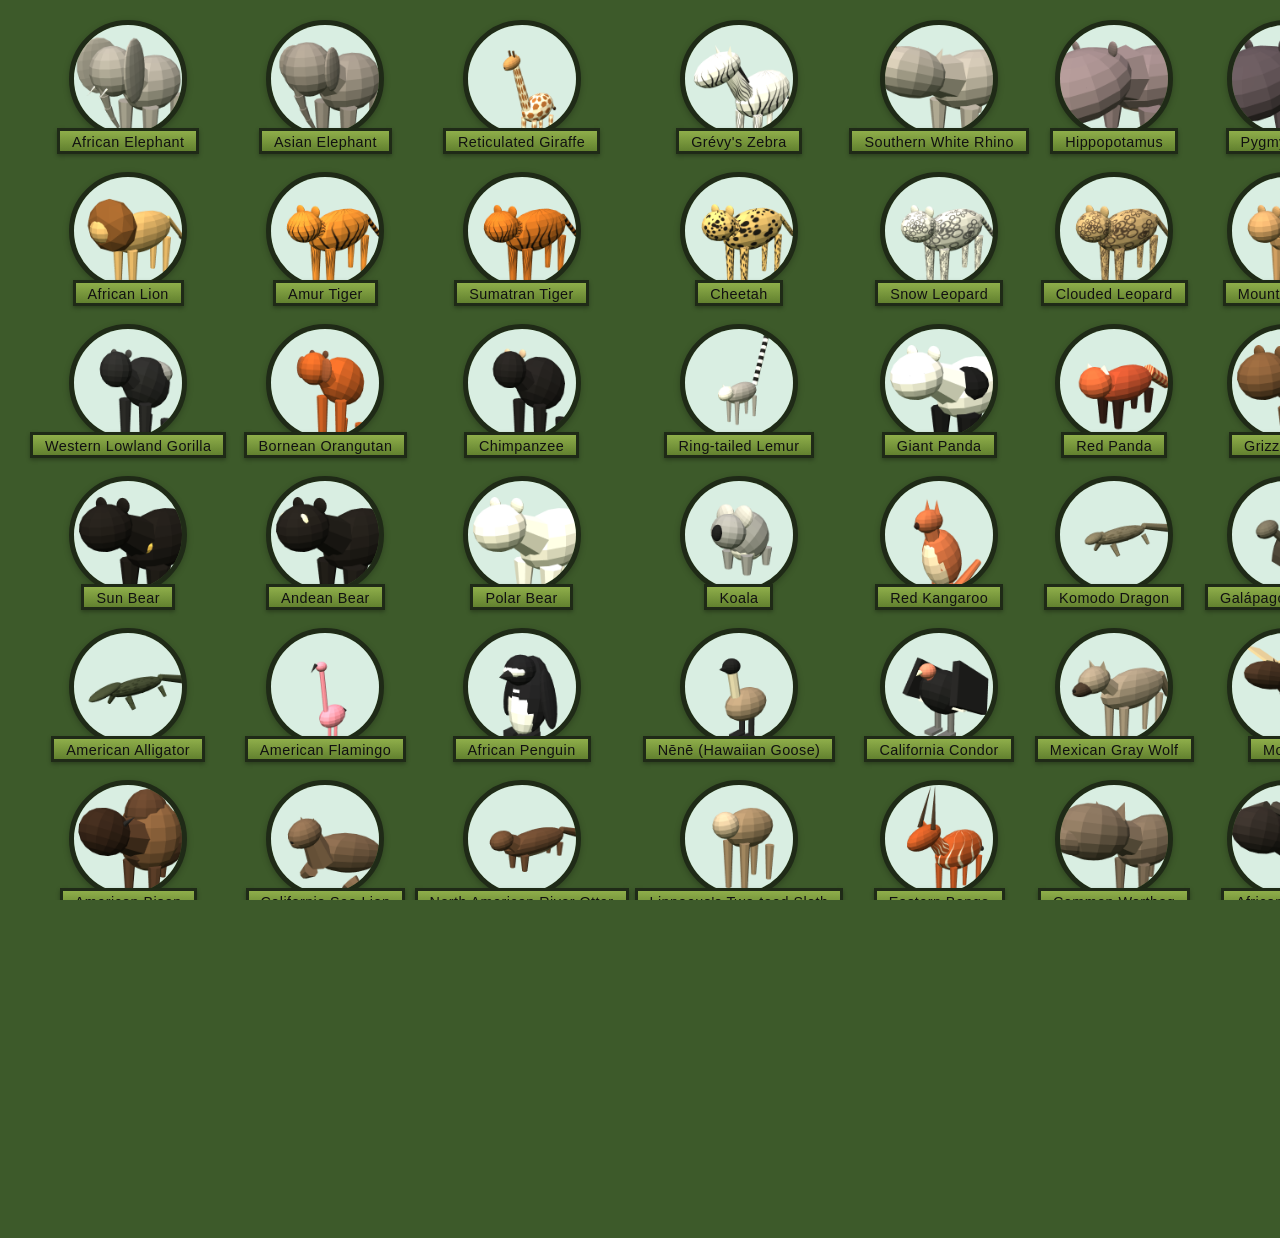
==== tools/gallery.html @ fa6981a2 "3D world, animated animals, portraits and Planet Zoo 2-style UI - Replace the 2D map with a Three.js" ====
<!doctype html>
<html><head><meta charset="utf-8"><title>Model gallery</title>
<link rel="stylesheet" href="../css/style.css">
<style>html,body{overflow:auto;background:#3d5a2a} .g{display:grid;grid-template-columns:repeat(7,1fr);gap:18px 6px;padding:20px}.g div{display:flex;flex-direction:column;align-items:center}</style></head>
<body><div class="g" id="g"></div>
<script src="../js/vendor/three.min.js"></script>
<script src="../js/core/util.js"></script><script src="../js/data/species.js"></script>
<script src="../js/ui/models.js"></script><script src="../js/ui/portraits.js"></script>
<script>
ZG.Models.buildScenery();
const g = document.getElementById('g');
for (const id of Object.keys(ZG.SPECIES)) { const d = document.createElement('div'); d.innerHTML = ZG.Portraits.img(id, 'portrait lg') + `<span class="banner">${ZG.SPECIES[id].name}</span>`; g.appendChild(d); }
</script></body></html>
---- css/style.css ----
:root {
  --cream: #f6f1e3;
  --cream2: #ece4cf;
  --paper: #fffdf6;
  --line: #d9ceb2;
  --ink: #3b3a2e;
  --muted: #7a7560;
  --olive: #5e7d35;
  --olive2: #4b6a2a;
  --olive-dark: #36501d;
  --pink: #e36f97;
  --pink2: #f3a9c2;
  --accent: #e8a126;
  --good: #3f9a4a;
  --warn: #c98710;
  --bad: #cf4436;
  --radius: 12px;
  --shadow: 0 8px 28px rgba(40, 45, 20, 0.28);
  font-family: 'Nunito', system-ui, -apple-system, 'Segoe UI', sans-serif;
  color-scheme: light;
}
* { box-sizing: border-box; }
html, body { margin: 0; height: 100%; background: #2f3b25; color: var(--ink); overflow: hidden; }
.hidden { display: none !important; }
button { font: inherit; color: inherit; cursor: pointer; }
input, select { font: inherit; color: var(--ink); background: var(--paper); border: 1.5px solid var(--line); border-radius: 8px; padding: 6px 9px; }
input:focus, select:focus { outline: 2px solid var(--pink2); }
input[type='range'] { accent-color: var(--pink); padding: 0; border: none; background: none; }
kbd { background: var(--paper); border: 1px solid var(--line); border-bottom-width: 2px; border-radius: 5px; padding: 0 5px; font-size: 0.82em; font-family: inherit; }
h2 { margin: 0.2em 0 0.5em; font-size: 1.2rem; font-weight: 900; }
h3 { margin: 1.1em 0 0.45em; font-size: 0.95rem; font-weight: 900; color: var(--olive2); text-transform: uppercase; letter-spacing: 0.04em; }
h4 { margin: 0.9em 0 0.3em; font-size: 0.92rem; font-weight: 800; }
.sub { color: var(--muted); font-size: 0.85rem; }
.tip { background: #eef3dc; border-left: 4px solid var(--olive); padding: 8px 11px; border-radius: 8px; font-size: 0.86rem; }
.good { color: var(--good); }
.warn { color: var(--warn); }
.bad { color: var(--bad); }

.btn { background: var(--paper); border: 1.5px solid var(--line); border-radius: 18px; padding: 5px 13px; font-weight: 700; transition: all 0.15s; }
.btn:hover:not(:disabled) { border-color: var(--pink); background: #fff3f7; }
.btn:disabled { opacity: 0.45; cursor: not-allowed; }
.btn.primary { background: var(--olive); border-color: var(--olive2); color: #fff; }
.btn.primary:hover:not(:disabled) { background: var(--olive2); color: #fff; }
.btn.danger { color: var(--bad); }
.btn.danger:hover { background: #fdecea; border-color: var(--bad); }
.btn.sm { padding: 2px 9px; font-size: 0.78rem; }
.btn.big { padding: 12px 26px; font-size: 1.08rem; }
.btn.on { background: var(--pink); border-color: var(--pink); color: #fff; }

/* ---------------- Portraits (field-guide roundels) ---------------- */
.portrait { border-radius: 50%; border: 4px solid #1f2a17; background: #d9eee2; object-fit: cover; display: inline-block; vertical-align: middle; box-shadow: 0 2px 6px rgba(0, 0, 0, 0.25); }
.portrait.emo { display: inline-flex; align-items: center; justify-content: center; font-size: 60%; }
.portrait.xs { width: 26px; height: 26px; border-width: 2px; }
.portrait.sm { width: 52px; height: 52px; border-width: 3px; }
.portrait.md { width: 74px; height: 74px; }
.portrait.lg { width: 118px; height: 118px; border-width: 5px; }
.banner { display: inline-block; background: linear-gradient(#8fae4a, #62812f); color: #111; font-family: 'Luckiest Guy', 'Nunito', sans-serif; letter-spacing: 0.03em; font-size: 0.9rem; padding: 3px 12px 1px; border: 3px solid #1f2a17; margin-top: -10px; position: relative; white-space: nowrap; box-shadow: 0 2px 4px rgba(0, 0, 0, 0.3); }

/* ---------------- Start / creator ---------------- */
#start-screen { position: fixed; inset: 0; overflow-y: auto; background: linear-gradient(rgba(30, 45, 20, 0.55), rgba(30, 45, 20, 0.75)), radial-gradient(ellipse at 30% 20%, #7aa35a 0%, #3d5a2a 55%, #243519 100%); }
.creator { max-width: 1120px; margin: 0 auto; padding: 24px 20px 60px; }
.creator.step1, .creator.step2, .creator.step3, .creator.step4 { background: var(--cream); border-radius: 18px; margin: 24px auto; box-shadow: var(--shadow); }
.title-screen { text-align: center; padding-top: 4vh; color: #fff; }
.title-screen h1 { font-family: 'Luckiest Guy', Georgia, serif; font-size: 4.2rem; margin: 0.1em 0 0.2em; color: #f8eec8; text-shadow: 0 4px 0 #1f2a17, 0 8px 20px rgba(0, 0, 0, 0.5); letter-spacing: 0.04em; }
.title-screen .tag { font-size: 1.2rem; color: #eef3dc; font-weight: 700; }
.title-screen .sub { color: #d7e2c0; }
.roundels { display: grid; grid-template-columns: repeat(6, 1fr); gap: 16px 8px; max-width: 980px; margin: 0 auto; min-height: 290px; }
.roundel { display: flex; flex-direction: column; align-items: center; animation: pop 0.35s; }
.roundel .banner { font-size: 0.78rem; }
.big-actions { display: flex; gap: 12px; justify-content: center; margin: 26px 0 14px; flex-wrap: wrap; }
.big-actions .btn:not(.primary) { background: var(--cream); }
.stepper { display: flex; gap: 8px; margin-bottom: 14px; flex-wrap: wrap; }
.stepper span { padding: 4px 14px; border-radius: 20px; background: var(--cream2); color: var(--muted); font-size: 0.85rem; font-weight: 800; }
.stepper span.cur { background: var(--pink); color: #fff; }
.stepper span.done { color: var(--olive2); }
.two { display: grid; grid-template-columns: 1fr 1fr; gap: 22px; }
.creator label { display: block; margin: 10px 0; font-weight: 700; }
.creator label input, .creator label select { display: block; width: 100%; margin-top: 4px; }
.swatches { display: flex; flex-wrap: wrap; gap: 7px; }
.sw { width: 32px; height: 32px; border-radius: 50%; border: 3px solid #fff; box-shadow: 0 0 0 1px var(--line); }
.sw.on { box-shadow: 0 0 0 3px var(--pink); }
.chip { background: var(--paper); border: 1.5px solid var(--line); border-radius: 16px; padding: 4px 13px; text-transform: capitalize; font-weight: 700; }
.chip.on { background: var(--pink); border-color: var(--pink); color: #fff; }
.preview { text-align: center; }
.prevbox { width: 240px; height: 240px; margin: 10px auto; border-radius: 50%; border: 6px solid #1f2a17; background: radial-gradient(circle at 50% 40%, #e9f5ea, #b8d9a8); overflow: hidden; display: flex; align-items: center; justify-content: center; }
.prevbox img { width: 100%; height: 100%; object-fit: cover; }
.preview p { font-family: 'Luckiest Guy', 'Nunito', sans-serif; font-size: 1.5rem; margin: 6px 0; }
.cards { display: grid; grid-template-columns: repeat(auto-fill, minmax(230px, 1fr)); gap: 10px; }
.cards.small { grid-template-columns: repeat(auto-fill, minmax(170px, 1fr)); }
.card { background: var(--paper); border: 1.5px solid var(--line); border-radius: var(--radius); padding: 10px 12px; margin: 8px 0; }
.card.pick { text-align: left; margin: 0; display: flex; flex-direction: column; gap: 4px; transition: all 0.15s; }
.card.pick small { color: var(--muted); }
.card.pick:hover { border-color: var(--pink2); transform: translateY(-1px); }
.card.pick.on { border-color: var(--pink); box-shadow: 0 0 0 3px #f3a9c255; background: #fff7fa; }
.card.pick .good { color: var(--good); }
.card.pick .bad { color: var(--bad); }
.card.pick .yrs { color: var(--pink); font-weight: 800; }
.cards.zoos { grid-template-columns: repeat(5, 1fr); }
.card.zoo { align-items: center; text-align: center; }
.card.zoo .zemo { font-size: 42px; }
.card.zoo .diff { color: var(--pink) !important; font-weight: 800; }
.zoo-profile { background: var(--paper); border: 1.5px solid var(--line); border-radius: 16px; padding: 16px 20px; margin-top: 14px; }
.zoo-profile .tagline { font-style: italic; color: var(--olive2); font-weight: 700; }
.zoo-profile ul { margin: 0.2em 0; padding-left: 1.2em; }
.zoo-profile li { margin: 2px 0; }
.mixrow { display: grid; grid-template-columns: 150px 1fr 40px; gap: 8px; align-items: center; font-size: 0.85rem; margin: 3px 0; }
.mods { display: flex; flex-wrap: wrap; gap: 6px; }
.mod { padding: 3px 11px; border-radius: 14px; background: var(--paper); font-size: 0.84rem; font-weight: 700; }
.mod.good { border: 1.5px solid #9fcf97; }
.mod.bad { border: 1.5px solid #eba69c; }
.nav { display: flex; justify-content: space-between; margin-top: 22px; }

/* ---------------- Game layout ---------------- */
#game { position: fixed; inset: 0; }
#view { position: absolute; inset: 0; }
#map { width: 100%; height: 100%; display: block; cursor: grab; touch-action: none; }
#map:active { cursor: grabbing; }
#overlay { position: absolute; inset: 0; pointer-events: none; overflow: hidden; }
.lbl { position: absolute; left: 0; top: 0; will-change: transform; white-space: nowrap; }
.lbl.sign { background: rgba(255, 253, 246, 0.92); border: 2px solid #6b4a2b; border-radius: 8px; padding: 2px 9px; font-weight: 800; font-size: 0.78rem; text-align: center; box-shadow: 0 2px 6px rgba(0, 0, 0, 0.25); }
.lbl.sign small { display: block; font-weight: 600; color: var(--muted); font-size: 0.68rem; }
.lbl.sign.sel { border-color: var(--pink); box-shadow: 0 0 0 3px var(--pink2); }
.lbl.sign .prog { display: block; height: 5px; background: #ddd; border-radius: 3px; margin-top: 2px; overflow: hidden; }
.lbl.sign .prog b { display: block; height: 100%; background: var(--accent); }
.lbl.aname { font-size: 0.72rem; font-weight: 800; color: #fff; text-shadow: 0 1px 3px #000, 0 0 2px #000; }
.lbl.bubble { background: #fff; border-radius: 14px; padding: 5px 11px; font-size: 0.8rem; font-weight: 700; box-shadow: 0 3px 10px rgba(0, 0, 0, 0.25); transition: opacity 0.3s; }
.lbl.bubble::after { content: ''; position: absolute; left: 50%; bottom: -7px; border: 7px solid transparent; border-top-color: #fff; border-bottom: 0; transform: translateX(-50%); }
.lbl.fx { font-size: 34px; }
#tooltip { position: absolute; display: none; pointer-events: none; background: var(--paper); border: 1.5px solid var(--line); border-radius: 10px; padding: 7px 10px; font-size: 0.82rem; max-width: 280px; z-index: 5; box-shadow: var(--shadow); }
#walkhud { position: absolute; left: 50%; bottom: 84px; transform: translateX(-50%); pointer-events: none; }
.hud { background: rgba(255, 253, 246, 0.93); border: 1.5px solid var(--line); border-radius: 14px; padding: 8px 16px; font-size: 0.86rem; text-align: center; box-shadow: var(--shadow); }

#badge { position: absolute; left: 14px; top: 12px; display: flex; gap: 10px; align-items: center; background: rgba(255, 253, 246, 0.94); border-radius: 16px; padding: 6px 14px 6px 8px; box-shadow: var(--shadow); }
#badge .zemo { font-size: 28px; }
#badge b { display: block; font-weight: 900; }
#badge small { color: var(--muted); font-weight: 700; }
.alert-btn { background: #fff1d6; border: 1.5px solid var(--accent); border-radius: 14px; font-weight: 800; padding: 3px 10px; margin-left: 6px; }
#ticker { position: absolute; left: 50%; top: 12px; transform: translateX(-50%); max-width: min(560px, 38vw); background: rgba(255, 253, 246, 0.9); border-radius: 16px; padding: 7px 16px; font-size: 0.84rem; font-weight: 700; white-space: nowrap; overflow: hidden; text-overflow: ellipsis; box-shadow: var(--shadow); }
#ticker:empty { display: none; }
#ticker .good { color: var(--good); }
#ticker .bad { color: var(--bad); }

#window { position: absolute; left: 14px; top: 70px; bottom: 86px; width: 440px; max-width: calc(100vw - 28px); background: var(--cream); border-radius: 16px; box-shadow: var(--shadow); display: flex; flex-direction: column; overflow: hidden; border: 1.5px solid var(--line); animation: slidein 0.18s; }
#window header { display: flex; align-items: center; justify-content: space-between; background: var(--pink); color: #fff; padding: 8px 12px 8px 16px; }
#window header h2 { margin: 0; font-size: 1.05rem; }
.winclose { background: rgba(255, 255, 255, 0.25); border: none; border-radius: 50%; width: 28px; height: 28px; font-size: 1.2rem; font-weight: 900; color: #fff; }
.winclose:hover { background: rgba(255, 255, 255, 0.45); }
#panel { overflow-y: auto; padding: 12px 16px 30px; font-size: 0.9rem; flex: 1; }

#bottombar { position: absolute; left: 0; right: 0; bottom: 0; height: 72px; display: flex; align-items: stretch; background: linear-gradient(#6e8e40, #53732c); border-top: 3px solid #3f5a20; color: #fff; box-shadow: 0 -4px 14px rgba(0, 0, 0, 0.25); }
#statsbar { display: flex; align-items: center; gap: 14px; padding: 0 14px; background: rgba(0, 0, 0, 0.15); }
#statsbar span { display: flex; align-items: center; gap: 4px; font-weight: 800; font-size: 0.9rem; white-space: nowrap; }
#statsbar i { font-style: normal; }
#statsbar .stars { color: #ffd54f; font-size: 1.05rem; letter-spacing: 1px; }
#statsbar .good { color: #d4f7a8; }
#statsbar .warn { color: #ffe08a; }
#statsbar .bad { color: #ffb4a8; }
#toolbar { display: flex; flex: 1 1 auto; min-width: 0; justify-content: safe center; align-items: center; gap: 2px; overflow-x: auto; padding: 0 6px; }
.tool { background: none; border: none; color: #fff; display: flex; flex-direction: column; align-items: center; font-size: 0.68rem; font-weight: 800; padding: 6px 8px; border-radius: 10px; min-width: 70px; }
.tool span { font-size: 1.35rem; line-height: 1.2; }
.tool:hover { background: rgba(255, 255, 255, 0.15); }
.tool.on { background: var(--cream); color: var(--ink); }
#controls { display: flex; align-items: center; gap: 8px; padding: 0 14px; background: rgba(0, 0, 0, 0.15); }
#clock { position: absolute; right: 14px; top: 12px; display: flex; align-items: center; gap: 10px; background: rgba(255, 253, 246, 0.94); border-radius: 16px; padding: 6px 8px 6px 14px; box-shadow: var(--shadow); }
#clock .wx, #clock .date { font-weight: 800; font-size: 0.88rem; white-space: nowrap; }
.speeds { display: flex; gap: 2px; background: var(--olive); border-radius: 12px; padding: 3px; }
.spd { background: none; border: none; color: #fff; border-radius: 9px; padding: 4px 8px; font-size: 0.74rem; min-width: 32px; font-weight: 800; }
.spd.on { background: var(--cream); color: var(--ink); }
.ctl { background: rgba(255, 255, 255, 0.15); border: none; color: #fff; border-radius: 10px; padding: 6px 10px; font-weight: 800; }
.ctl:hover { background: rgba(255, 255, 255, 0.28); }
.ctl.walk { background: var(--pink); }
.ctl.walk.on { background: var(--cream); color: var(--ink); }
body.walking #badge { opacity: 0.85; }

/* panel components */
.kpis { display: grid; grid-template-columns: repeat(auto-fill, minmax(118px, 1fr)); gap: 6px; margin: 8px 0 12px; }
.kpis > div { background: var(--paper); border: 1.5px solid var(--line); border-radius: 10px; padding: 6px 9px; display: flex; flex-direction: column; }
.kpis small { color: var(--muted); font-size: 0.68rem; text-transform: uppercase; letter-spacing: 0.03em; font-weight: 800; }
.kpis b { font-size: 1rem; font-weight: 900; }
.meter { display: grid; grid-template-columns: 140px 1fr 32px; gap: 8px; align-items: center; margin: 6px 0; font-size: 0.86rem; font-weight: 700; }
.meter b { text-align: right; }
.bar { height: 9px; background: #e3dac3; border-radius: 6px; overflow: hidden; margin: 3px 0; }
.bar i { display: block; height: 100%; border-radius: 6px; background: #6dbb5a; }
.bar i.warn { background: #f0b429; }
.bar i.bad { background: #e5604f; }
.row { display: flex; justify-content: space-between; gap: 8px; align-items: center; }
.grid2 { display: grid; grid-template-columns: 1fr 1fr; gap: 10px; }
.actions { display: flex; flex-wrap: wrap; gap: 5px; margin-top: 7px; align-items: center; }
.actions select { max-width: 180px; font-size: 0.8rem; padding: 3px 6px; }
table.list { width: 100%; border-collapse: collapse; font-size: 0.84rem; }
table.list td, table.list th { padding: 5px 6px; border-bottom: 1px solid var(--line); vertical-align: middle; text-align: left; }
table.list tr.click { cursor: pointer; }
table.list tr.click:hover { background: #fff7fa; }
table.fin td:last-child, table.fin th:last-child { text-align: right; }
h3.click { cursor: pointer; }
h3.click:hover { color: var(--pink); }
ul.alerts { padding-left: 0; list-style: none; }
ul.alerts li { background: #fff1d6; border-left: 4px solid var(--accent); padding: 6px 9px; margin: 4px 0; border-radius: 7px; cursor: pointer; font-size: 0.85rem; font-weight: 700; }
ul.alerts li:hover { background: #ffe7b8; }
ul.objs { padding-left: 0; list-style: none; }
ul.objs li { margin: 5px 0; font-weight: 600; }
ul.objs li.done { color: var(--good); }
ul.plain { padding-left: 0; list-style: none; }
ul.plain li { margin: 6px 0; }
ul.news { padding-left: 0; list-style: none; font-size: 0.84rem; }
ul.news li { padding: 6px 0; border-bottom: 1px solid var(--line); }
ul.news li.good { color: #2d6e36; }
ul.news li.bad { color: #a4372b; }
ul.news small { color: var(--muted); margin-right: 5px; }
.card.rec.done, .card.rec.expired, .card.rec.declined { opacity: 0.55; }
.card.risky { border-color: #eba69c; }
.pill { font-size: 0.7rem; background: var(--cream2); border-radius: 10px; padding: 1px 8px; margin-left: 4px; font-weight: 800; }
.slider { display: block; margin: 10px 0; font-size: 0.86rem; font-weight: 700; }
.slider input { width: 100%; }
.chart { width: 100%; background: var(--paper); border: 1.5px solid var(--line); border-radius: 10px; color: var(--muted); }
.legend { font-size: 0.75rem; color: var(--muted); }
.legend .g { color: #4caf50; }
.legend .r { color: #e57373; }
.legend .y { color: #d9a400; }
.card label { display: block; margin: 7px 0; font-size: 0.85rem; font-weight: 700; }
.card label input, .card label select { width: 100%; margin-top: 3px; }
.card.offer { display: flex; flex-direction: column; }
.offer-top { display: flex; gap: 10px; align-items: center; }
.sprow { display: flex; gap: 6px; align-items: center; flex-wrap: wrap; }
.agrid { display: grid; grid-template-columns: 1fr; gap: 6px; }
.acard2 { display: grid; grid-template-columns: 96px 1fr; gap: 10px; align-items: center; background: var(--paper); border: 1.5px solid var(--line); border-radius: 12px; padding: 8px; }
.acard2 .round { display: flex; flex-direction: column; align-items: center; }
.acard2 .banner { font-size: 0.72rem; padding: 2px 8px 0; max-width: 96px; overflow: hidden; text-overflow: ellipsis; }
.acard2 .mini2 { display: grid; grid-template-columns: 50px 1fr; gap: 0 6px; align-items: center; font-size: 0.72rem; font-weight: 700; color: var(--muted); margin: 3px 0; }
.acard2 .acts { display: flex; flex-wrap: wrap; gap: 4px; }
.acard2 select { font-size: 0.75rem; padding: 2px 4px; max-width: 150px; }

/* ---------------- Modals ---------------- */
.modal-back { position: fixed; inset: 0; background: rgba(30, 35, 15, 0.45); display: flex; align-items: center; justify-content: center; z-index: 50; padding: 16px; animation: fade 0.2s; }
.modal { background: var(--cream); border-radius: 18px; width: min(640px, 100%); max-height: 90vh; overflow-y: auto; box-shadow: 0 20px 60px rgba(0, 0, 0, 0.45); animation: pop 0.2s; border: 1.5px solid var(--line); }
.modal.observe { width: min(800px, 100%); }
.m-head { display: flex; gap: 12px; align-items: center; padding: 14px 20px; background: var(--olive); color: #fff; border-radius: 17px 17px 0 0; }
.m-head h2 { margin: 0; }
.m-head small { color: #e7f0d0; font-weight: 700; }
.m-icon { font-size: 40px; }
.modal.disaster .m-head { background: #c0512f; }
.modal.politics .m-head { background: #4b6a9a; }
.modal.money .m-head { background: #b8872a; }
.modal.animal .m-head { background: var(--pink); }
.modal.staff .m-head { background: #7a5ea8; }
.m-body { padding: 10px 20px 6px; line-height: 1.5; }
.m-body table.mini { border-collapse: collapse; width: 100%; font-size: 0.88rem; }
.m-body table.mini td { padding: 4px 6px; border-bottom: 1px solid var(--line); }
.m-body table.mini td:last-child { text-align: right; font-weight: 800; }
.m-body .grade { font-size: 1.6em; color: var(--pink); }
.m-choices { display: flex; flex-direction: column; gap: 8px; padding: 12px 20px 20px; }
.choice { text-align: left; background: var(--paper); border: 1.5px solid var(--line); border-radius: 12px; padding: 10px 14px; position: relative; font-weight: 600; }
.choice b { font-weight: 800; }
.choice:hover:not(:disabled) { border-color: var(--pink); background: #fff7fa; }
.choice:disabled { opacity: 0.45; cursor: not-allowed; }
.choice small { display: block; color: var(--muted); margin-top: 2px; }
.choice .cost { position: absolute; right: 12px; top: 10px; color: var(--pink); font-weight: 900; font-size: 0.9rem; }
.acards { display: grid; grid-template-columns: repeat(auto-fill, minmax(240px, 1fr)); gap: 8px; margin: 10px 0; }
.acard { display: flex; gap: 10px; align-items: center; background: var(--paper); border: 1.5px solid var(--line); border-radius: 12px; padding: 8px 10px; font-size: 0.85rem; }
#toast { position: fixed; bottom: 92px; left: 50%; transform: translateX(-50%) translateY(20px); background: var(--olive); color: #fff; font-weight: 800; padding: 9px 18px; border-radius: 14px; opacity: 0; transition: all 0.25s; pointer-events: none; z-index: 60; max-width: 80vw; box-shadow: var(--shadow); }
#toast.show { opacity: 1; transform: translateX(-50%) translateY(0); }
#toast.bad { background: var(--bad); }
@keyframes fade { from { opacity: 0; } }
@keyframes pop { from { transform: scale(0.94); opacity: 0; } }
@keyframes slidein { from { transform: translateX(-20px); opacity: 0; } }

@media (max-width: 1500px) {
  .tool { min-width: 54px; font-size: 0; }
  .tool span { font-size: 1.4rem; }
  #statsbar { gap: 8px; }
}
@media (max-width: 900px) {
  #bottombar { height: auto; flex-wrap: wrap; }
  #statsbar, #controls { width: 100%; justify-content: center; padding: 6px; flex-wrap: wrap; }
  #window { top: 60px; bottom: 170px; width: auto; right: 14px; }
  .two, .grid2 { grid-template-columns: 1fr; }
  .cards.zoos { grid-template-columns: repeat(2, 1fr); }
  .roundels { grid-template-columns: repeat(3, 1fr); }
  #ticker { display: none; }
}
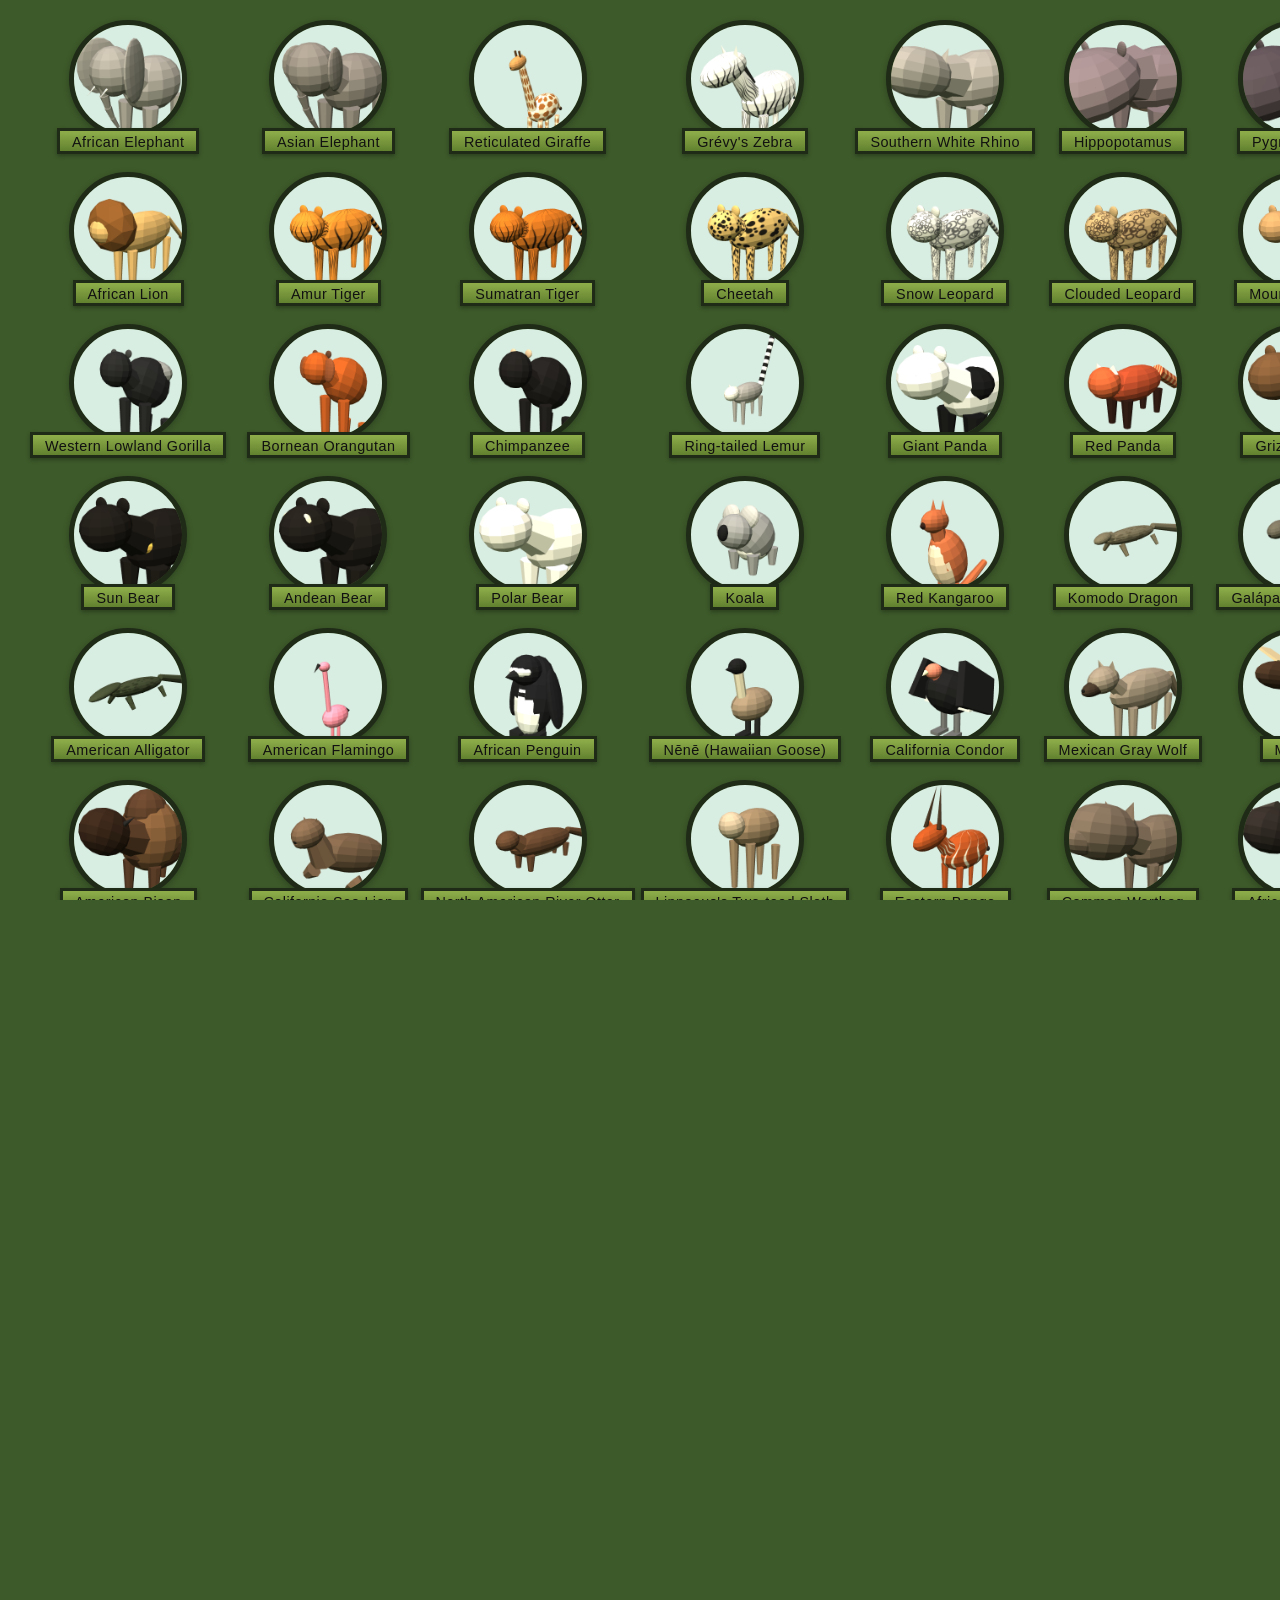
==== commit a3b52b46: "Realistic starting collections for all five zoos Research each zoo's current signature animals and r" ====
--- a/tools/gallery.html
+++ b/tools/gallery.html
@@ -9,5 +9,5 @@
 <script>
 ZG.Models.buildScenery();
 const g = document.getElementById('g');
-for (const id of Object.keys(ZG.SPECIES)) { const d = document.createElement('div'); d.innerHTML = ZG.Portraits.img(id, 'portrait lg') + `<span class="banner">${ZG.SPECIES[id].name}</span>`; g.appendChild(d); }
+for (const id of (location.hash ? location.hash.slice(1).split(',') : Object.keys(ZG.SPECIES))) { const d = document.createElement('div'); d.innerHTML = ZG.Portraits.img(id, 'portrait lg') + `<span class="banner">${ZG.SPECIES[id].name}</span>`; g.appendChild(d); }
 </script></body></html>
--- a/css/style.css
+++ b/css/style.css
@@ -278,3 +278,40 @@
   .roundels { grid-template-columns: repeat(3, 1fr); }
   #ticker { display: none; }
 }
+
+/* ---------------- Architect meetings ---------------- */
+.modal.architect { width: min(760px, 100%); }
+.modal.architect.wide { width: min(1260px, 100%); }
+.arch-head { background: #4b6a9a; }
+.arch-says { display: flex; gap: 14px; align-items: flex-start; margin: 6px 0 12px; }
+.arch-says .round { display: flex; flex-direction: column; align-items: center; flex-shrink: 0; }
+.arch-says .banner { font-size: 0.75rem; }
+.speech { background: var(--paper); border: 1.5px solid var(--line); border-radius: 14px; padding: 10px 14px; position: relative; }
+.speech::before { content: ''; position: absolute; left: -9px; top: 22px; border: 8px solid transparent; border-right-color: var(--line); border-left: 0; }
+#arch-brief { width: 100%; font-size: 0.95rem; resize: vertical; line-height: 1.4; }
+.chips { display: flex; flex-wrap: wrap; gap: 5px; margin: 8px 0; }
+.chips .chip { font-size: 0.78rem; text-transform: none; padding: 3px 10px; }
+.m-choices.row2 { flex-direction: row; }
+.m-choices.row2 .choice { flex: 1; }
+.choice.primary { background: var(--olive); color: #fff; border-color: var(--olive2); }
+.choice.primary small { color: #e7f0d0; }
+.concepts { display: grid; grid-template-columns: repeat(3, 1fr); gap: 12px; }
+.concept { background: var(--paper); border: 1.5px solid var(--line); border-radius: 14px; overflow: hidden; display: flex; flex-direction: column; }
+.concept .render { position: relative; aspect-ratio: 640 / 380; background: #cfe0d4; }
+.concept .render img { width: 100%; height: 100%; object-fit: cover; display: block; }
+.concept .sketching { display: flex; align-items: center; justify-content: center; height: 100%; font-weight: 800; color: var(--muted); animation: pulse 1.2s infinite; }
+.concept .opt { position: absolute; left: 8px; top: 8px; background: var(--pink); color: #fff; font-weight: 900; padding: 2px 10px; border-radius: 10px; font-size: 0.8rem; }
+.concept .cbody { padding: 10px 12px 12px; display: flex; flex-direction: column; flex: 1; }
+.concept h3 { margin: 0 0 4px; color: var(--ink); text-transform: none; letter-spacing: 0; font-size: 1.05rem; }
+.concept .ctitle { color: var(--pink); font-weight: 900; text-transform: uppercase; font-size: 0.7rem; letter-spacing: 0.06em; }
+.concept .pitch { font-size: 0.82rem; line-height: 1.4; margin: 4px 0 8px; }
+.concept table.mini { font-size: 0.8rem; margin: 6px 0; }
+.concept .actions { margin-top: auto; padding-top: 6px; }
+.feats { display: flex; flex-wrap: wrap; gap: 4px; margin: 4px 0; }
+.feat { background: #eef3dc; border: 1px solid #cfdcae; border-radius: 10px; padding: 1px 8px; font-size: 0.74rem; font-weight: 700; }
+.warnbox { background: #fff1d6; border-left: 3px solid var(--accent); padding: 4px 8px; border-radius: 6px; font-size: 0.76rem; margin: 4px 0; }
+.card.architect-cta { background: #eef3dc; border-color: #cfdcae; }
+.card.saved { border-color: var(--pink2); background: #fff7fa; }
+details.card summary { cursor: pointer; }
+@keyframes pulse { 50% { opacity: 0.4; } }
+@media (max-width: 1000px) { .concepts { grid-template-columns: 1fr; } }
